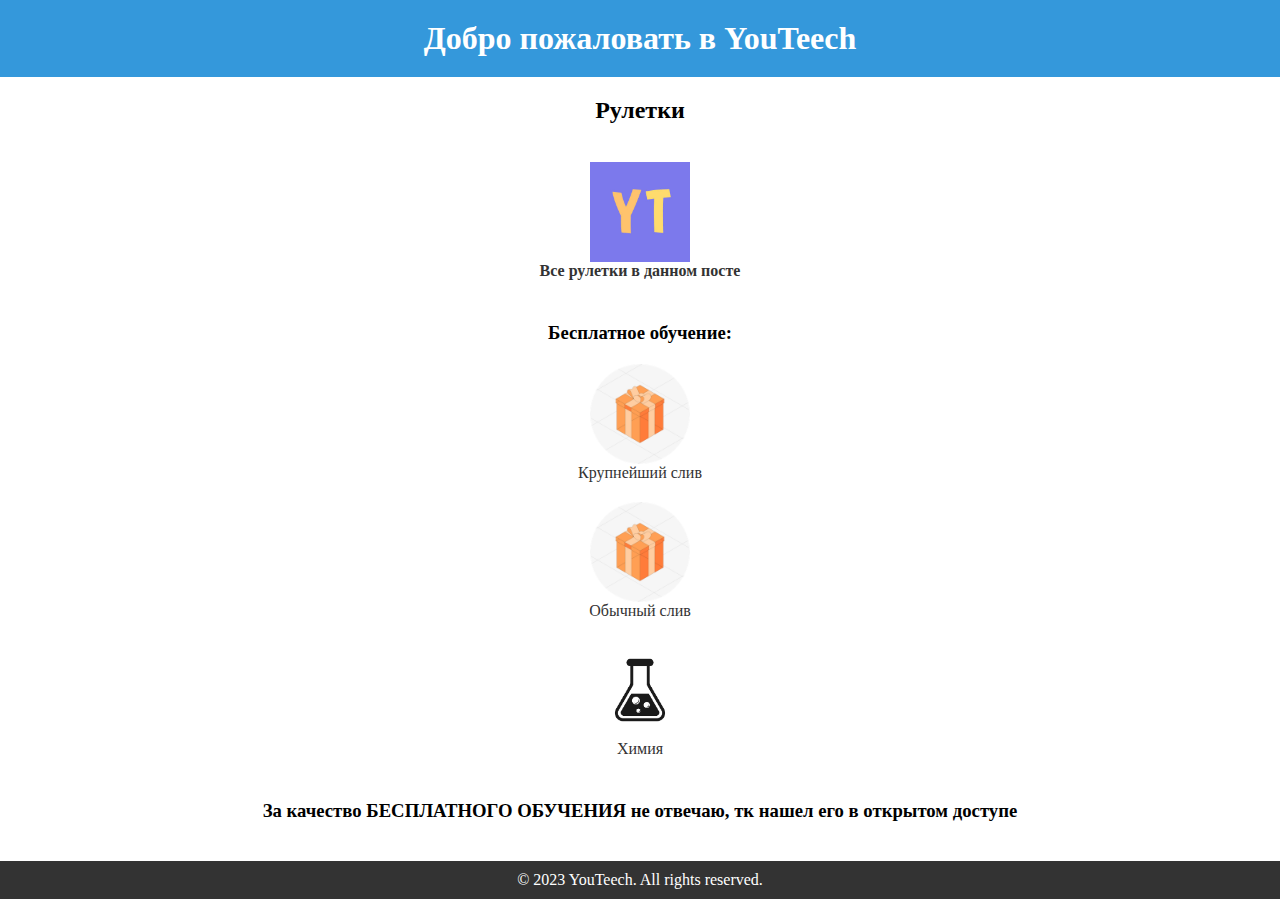
==== free.html @ e17da22c "Add files via upload" ====
<!DOCTYPE html>
<html lang="ru">
<head>
    <meta charset="UTF-8">
    <meta name="viewport" content="width=device-width, initial-scale=1.0">
    <link rel="stylesheet" href="styles.css">
    <title>YouTeech</title>
</head>
<body>
    <header>
        <h1>Добро пожаловать в YouTeech</h1>
    </header>
    
    <main>
        <section class="telegram-links">
            <h2>Рулетки</h2>
			<br>
			<div class="channel-button">
                <a href="https://t.me/c/1945901778/54" target="_blank">
                    <img src="youteech.jpg" alt="Рулетка">
                    <p><strong>Все рулетки в данном посте</strong></p>
                </a>
            </div>
			
			<h3><br>Бесплатное обучение:</h3>
			
			<div class="channel-button">
                <a href="https://t.me/+c6nGB6JcBu0zN2Vi" target="_blank">
                    <img src="free.jpg" alt="Обучение">
                    <p>Крупнейший слив</p>
                </a>
            </div>
			
            <div class="channel-button">
                <a href="https://telegra.ph/Masshtabnyj-sliv-kursov-EGEH-10-05" target="_blank">
                    <img src="free.jpg" alt="Обучение">
                    <p>Обычный слив</p>
                </a>
            </div>
			
			<div class="channel-button">
                <a href="https://t.me/sliv_himiya" target="_blank">
                    <img src="chem.jpg" alt="Обучение">
                    <p>Химия</p>
                </a>
            </div>
			
			<h3><br>За качество БЕСПЛАТНОГО ОБУЧЕНИЯ не отвечаю, тк нашел его в открытом доступе</h3>
        </section>
    </main>
    
    <footer>
        <p>&copy; 2023 YouTeech. All rights reserved.</p>
    </footer>
</body>
</html>
---- styles.css ----
/* Reset some default styles */
body, h1, h2, p {
    margin: 0;
    padding: 0;
}

/* Apply basic styling to header */
header {
    background-color: #3498DB;
    color: #FFFFFF;
    text-align: center;
    padding: 20px 0;
}

/* Apply styles to main content */
main {
    max-width: 800px;
    margin: 0 auto;
    padding: 20px;
}

/* Style the Telegram channel buttons */
.telegram-links {
    text-align: center;
}

.channel-button {
    margin: 20px;
}

.channel-button a {
    text-decoration: none;
    color: #333;
    display: block;
}

.channel-button img {
    max-width: 100px;
    height: auto;
    display: block;
    margin: 0 auto;
}

/* Apply styles to footer */
footer {
    background-color: #333;
    color: #FFFFFF;
    text-align: center;
    padding: 10px 0;
}
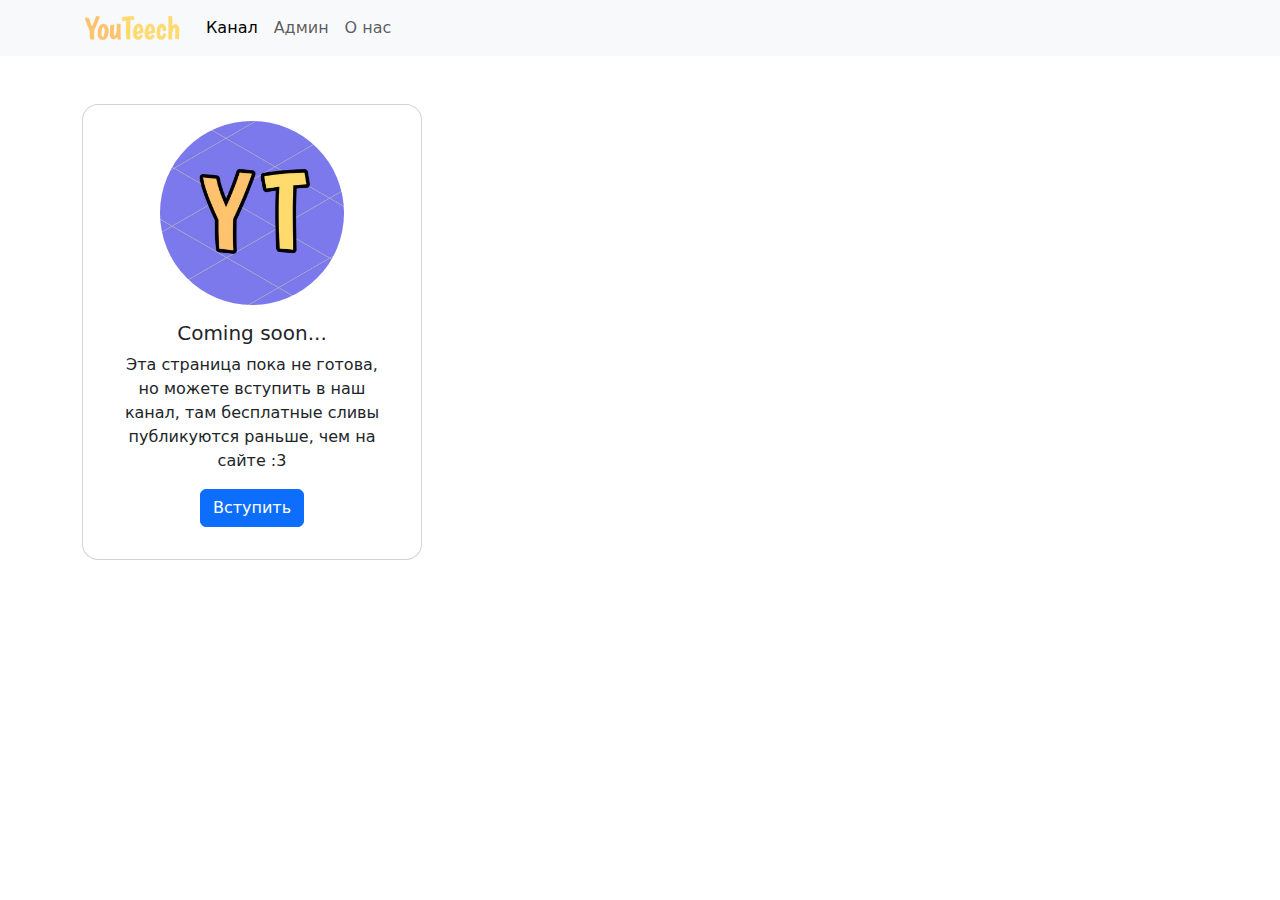
==== commit 8a98e8ce: "Add files via upload" ====
--- a/free.html
+++ b/free.html
@@ -1,56 +1,97 @@
 <!DOCTYPE html>
 <html lang="ru">
-<head>
-    <meta charset="UTF-8">
-    <meta name="viewport" content="width=device-width, initial-scale=1.0">
-    <link rel="stylesheet" href="styles.css">
-    <title>YouTeech</title>
-</head>
-<body>
-    <header>
-        <h1>Добро пожаловать в YouTeech</h1>
-    </header>
-    
-    <main>
-        <section class="telegram-links">
-            <h2>Рулетки</h2>
-			<br>
-			<div class="channel-button">
-                <a href="https://t.me/c/1945901778/54" target="_blank">
-                    <img src="youteech.jpg" alt="Рулетка">
-                    <p><strong>Все рулетки в данном посте</strong></p>
-                </a>
+  <head>
+    <meta charset="UTF-8" />
+    <meta name="viewport" content="width=device-width, initial-scale=1.0" />
+    <title>YouTeech | ЕГЭ 2025</title>
+    <link
+      href="https://cdn.jsdelivr.net/npm/bootstrap@5.3.3/dist/css/bootstrap.min.css"
+      rel="stylesheet"
+      integrity="sha384-QWTKZyjpPEjISv5WaRU9OFeRpok6YctnYmDr5pNlyT2bRjXh0JMhjY6hW+ALEwIH"
+      crossorigin="anonymous"
+    />
+    <script
+      src="https://cdn.jsdelivr.net/npm/bootstrap@5.3.3/dist/js/bootstrap.min.js"
+      integrity="sha384-0pUGZvbkm6XF6gxjEnlmuGrJXVbNuzT9qBBavbLwCsOGabYfZo0T0to5eqruptLy"
+      crossorigin="anonymous"
+    ></script>
+    <link rel="apple-touch-icon" sizes="180x180" href="/apple-touch-icon.png" />
+    <link rel="icon" type="image/png" sizes="32x32" href="/favicon-32x32.png" />
+    <link rel="icon" type="image/png" sizes="16x16" href="/favicon-16x16.png" />
+    <link rel="manifest" href="/site.webmanifest" />
+    <style>
+      .card {
+        border-radius: 1em;
+        text-align: center;
+        padding: 1em;
+      }
+      .card:hover {
+        background-color: rgba(0, 0, 0, 0.1);
+      }
+      .card img {
+        border-radius: 50%;
+        width: 60%;
+        margin: auto;
+      }
+    </style>
+  </head>
+  <body>
+    <nav class="navbar navbar-expand-lg bg-body-tertiary">
+      <div class="container">
+        <a class="navbar-brand p-0" href="/">
+          <img src="logo.png" alt="Logo" width="100" />
+        </a>
+        <button
+          class="navbar-toggler"
+          type="button"
+          data-bs-toggle="collapse"
+          data-bs-target="#navbarNav"
+          aria-controls="navbarNav"
+          aria-expanded="false"
+          aria-label="Toggle navigation"
+        >
+          <span class="navbar-toggler-icon"></span>
+        </button>
+        <div class="collapse navbar-collapse" id="navbarNav">
+          <ul class="navbar-nav">
+            <li class="nav-item">
+              <a
+                class="nav-link active"
+                aria-current="page"
+                target="_blank"
+                href="https://t.me/+6zYhkH_qUi9mY2Qy"
+                >Канал</a
+              >
+            </li>
+            <li class="nav-item">
+              <a class="nav-link" target="_blank" href="#">Админ</a>
+            </li>
+            <li class="nav-item">
+              <a class="nav-link" href="#">О нас</a>
+            </li>
+          </ul>
+        </div>
+      </div>
+    </nav>
+
+    <div class="container my-5">
+      <div class="row row-cols-1 row-cols-md-2 row-cols-lg-3 g-5">
+        <div class="col">
+          <div class="card">
+            <img src="youteech.jpg" class="card-img-top" alt="Русский язык" />
+            <div class="card-body">
+              <h5 class="card-title">Coming soon...</h5>
+              <p class="card-text">
+                Эта страница пока не готова, но можете вступить в наш канал, там
+                бесплатные сливы публикуются раньше, чем на сайте :3
+              </p>
+              <a href="https://t.me/+6zYhkH_qUi9mY2Qy" class="btn btn-primary"
+                >Вступить</a
+              >
             </div>
-			
-			<h3><br>Бесплатное обучение:</h3>
-			
-			<div class="channel-button">
-                <a href="https://t.me/+c6nGB6JcBu0zN2Vi" target="_blank">
-                    <img src="free.jpg" alt="Обучение">
-                    <p>Крупнейший слив</p>
-                </a>
-            </div>
-			
-            <div class="channel-button">
-                <a href="https://telegra.ph/Masshtabnyj-sliv-kursov-EGEH-10-05" target="_blank">
-                    <img src="free.jpg" alt="Обучение">
-                    <p>Обычный слив</p>
-                </a>
-            </div>
-			
-			<div class="channel-button">
-                <a href="https://t.me/sliv_himiya" target="_blank">
-                    <img src="chem.jpg" alt="Обучение">
-                    <p>Химия</p>
-                </a>
-            </div>
-			
-			<h3><br>За качество БЕСПЛАТНОГО ОБУЧЕНИЯ не отвечаю, тк нашел его в открытом доступе</h3>
-        </section>
-    </main>
-    
-    <footer>
-        <p>&copy; 2023 YouTeech. All rights reserved.</p>
-    </footer>
-</body>
-</html>+          </div>
+        </div>
+      </div>
+    </div>
+  </body>
+</html>
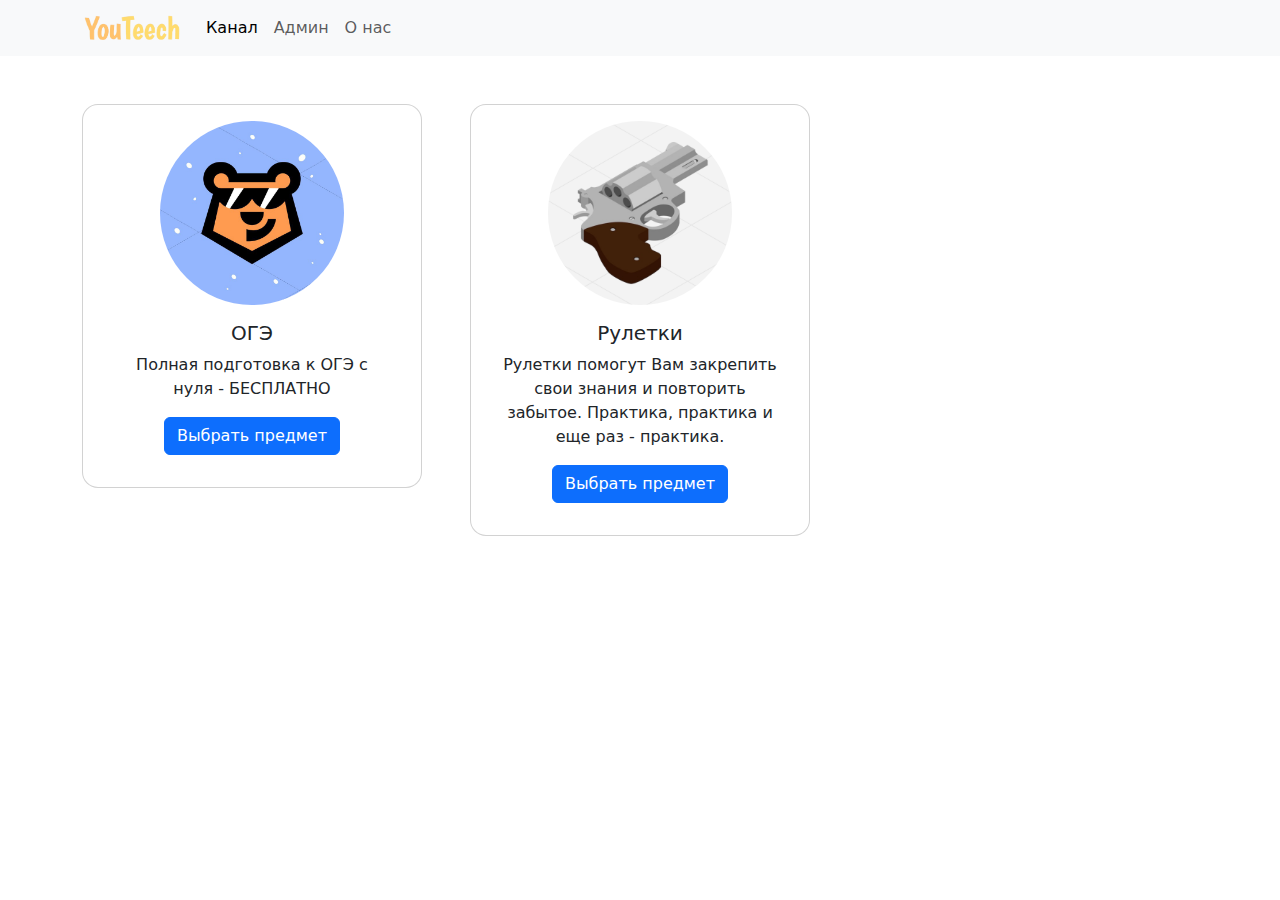
==== commit 27673f52: "Add files via upload" ====
--- a/free.html
+++ b/free.html
@@ -3,7 +3,7 @@
   <head>
     <meta charset="UTF-8" />
     <meta name="viewport" content="width=device-width, initial-scale=1.0" />
-    <title>YouTeech | ЕГЭ 2025</title>
+    <title>YouTeech | FREE</title>
     <link
       href="https://cdn.jsdelivr.net/npm/bootstrap@5.3.3/dist/css/bootstrap.min.css"
       rel="stylesheet"
@@ -38,7 +38,7 @@
   <body>
     <nav class="navbar navbar-expand-lg bg-body-tertiary">
       <div class="container">
-        <a class="navbar-brand p-0" href="/">
+        <a class="navbar-brand p-0" href="/Youteech-GDZ">
           <img src="logo.png" alt="Logo" width="100" />
         </a>
         <button
@@ -59,12 +59,17 @@
                 class="nav-link active"
                 aria-current="page"
                 target="_blank"
-                href="https://t.me/+6zYhkH_qUi9mY2Qy"
+                href="https://t.me/+2M5MX6Qcb_g1Nzky"
                 >Канал</a
               >
             </li>
             <li class="nav-item">
-              <a class="nav-link" target="_blank" href="#">Админ</a>
+              <a
+                class="nav-link"
+                target="_blank"
+                href="https://t.me/owner_youteech1"
+                >Админ</a
+              >
             </li>
             <li class="nav-item">
               <a class="nav-link" href="#">О нас</a>
@@ -78,16 +83,26 @@
       <div class="row row-cols-1 row-cols-md-2 row-cols-lg-3 g-5">
         <div class="col">
           <div class="card">
-            <img src="youteech.jpg" class="card-img-top" alt="Русский язык" />
+            <img src="/oge/oge.jpg" class="card-img-top" alt="ОГЭ" />
             <div class="card-body">
-              <h5 class="card-title">Coming soon...</h5>
+              <h5 class="card-title">ОГЭ</h5>
               <p class="card-text">
-                Эта страница пока не готова, но можете вступить в наш канал, там
-                бесплатные сливы публикуются раньше, чем на сайте :3
+                Полная подготовка к ОГЭ с нуля - БЕСПЛАТНО
               </p>
-              <a href="https://t.me/+6zYhkH_qUi9mY2Qy" class="btn btn-primary"
-                >Вступить</a
-              >
+              <a href="oge.html" class="btn btn-primary">Выбрать предмет</a>
+            </div>
+          </div>
+        </div>
+        <div class="col">
+          <div class="card">
+            <img src="/rul/rul.jpg" class="card-img-top" alt="Рулетки" />
+            <div class="card-body">
+              <h5 class="card-title">Рулетки</h5>
+              <p class="card-text">
+                Рулетки помогут Вам закрепить свои знания и повторить забытое.
+                Практика, практика и еще раз - практика.
+              </p>
+              <a href="ruletki.html" class="btn btn-primary">Выбрать предмет</a>
             </div>
           </div>
         </div>
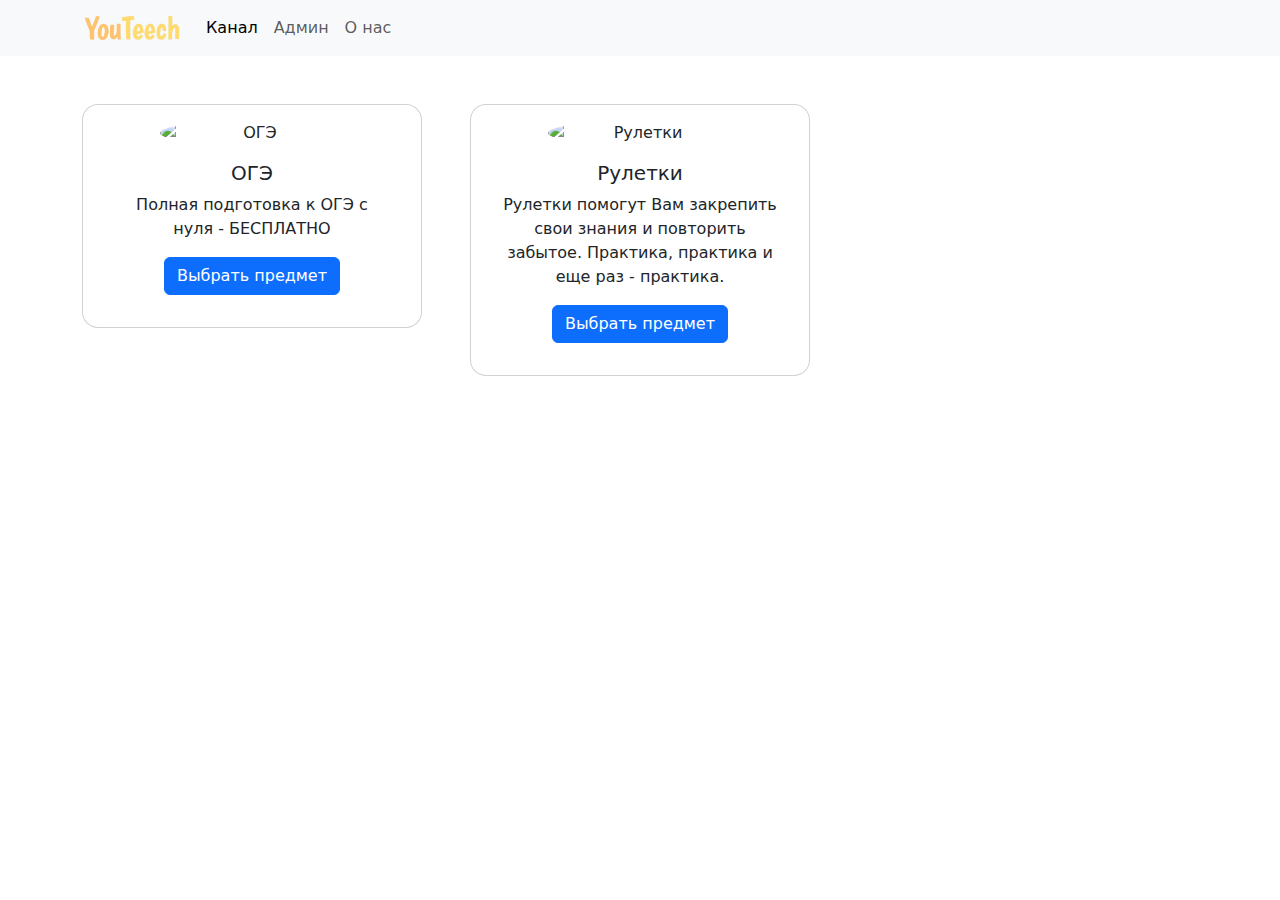
==== commit d212acc2: "Update free.html" ====
--- a/free.html
+++ b/free.html
@@ -83,7 +83,7 @@
       <div class="row row-cols-1 row-cols-md-2 row-cols-lg-3 g-5">
         <div class="col">
           <div class="card">
-            <img src="/oge/oge.jpg" class="card-img-top" alt="ОГЭ" />
+            <img src="/Youteech-GDZ/oge/oge.jpg" class="card-img-top" alt="ОГЭ" />
             <div class="card-body">
               <h5 class="card-title">ОГЭ</h5>
               <p class="card-text">
@@ -95,7 +95,7 @@
         </div>
         <div class="col">
           <div class="card">
-            <img src="/rul/rul.jpg" class="card-img-top" alt="Рулетки" />
+            <img src="/Youteech-GDZ/rul/rul.jpg" class="card-img-top" alt="Рулетки" />
             <div class="card-body">
               <h5 class="card-title">Рулетки</h5>
               <p class="card-text">
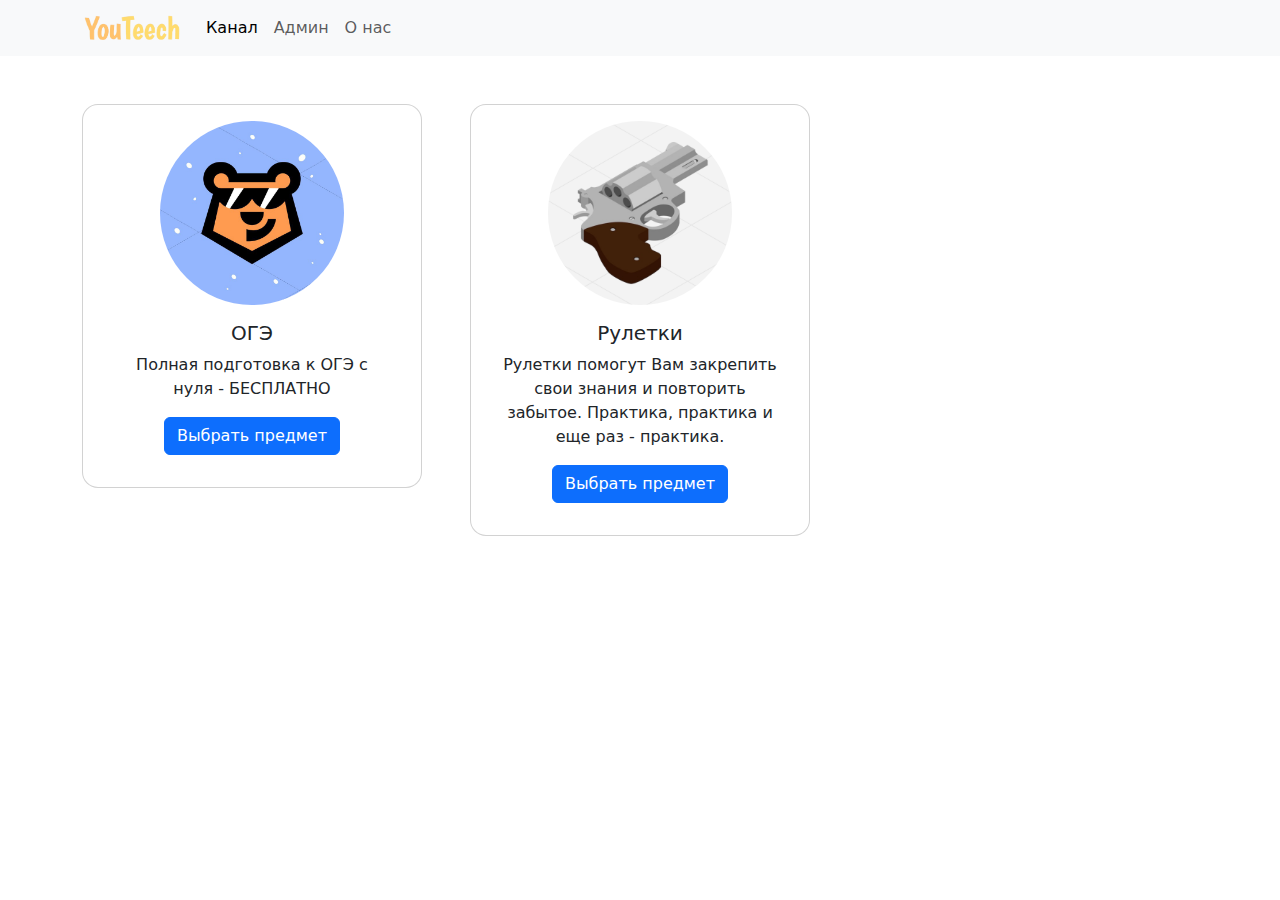
==== commit 1d4ab7df: "Update free.html" ====
--- a/free.html
+++ b/free.html
@@ -83,7 +83,7 @@
       <div class="row row-cols-1 row-cols-md-2 row-cols-lg-3 g-5">
         <div class="col">
           <div class="card">
-            <img src="/Youteech-GDZ/oge/oge.jpg" class="card-img-top" alt="ОГЭ" />
+            <img src="oge/oge.jpg" class="card-img-top" alt="ОГЭ" />
             <div class="card-body">
               <h5 class="card-title">ОГЭ</h5>
               <p class="card-text">
@@ -95,7 +95,7 @@
         </div>
         <div class="col">
           <div class="card">
-            <img src="/Youteech-GDZ/rul/rul.jpg" class="card-img-top" alt="Рулетки" />
+            <img src="rul/rul.jpg" class="card-img-top" alt="Рулетки" />
             <div class="card-body">
               <h5 class="card-title">Рулетки</h5>
               <p class="card-text">
